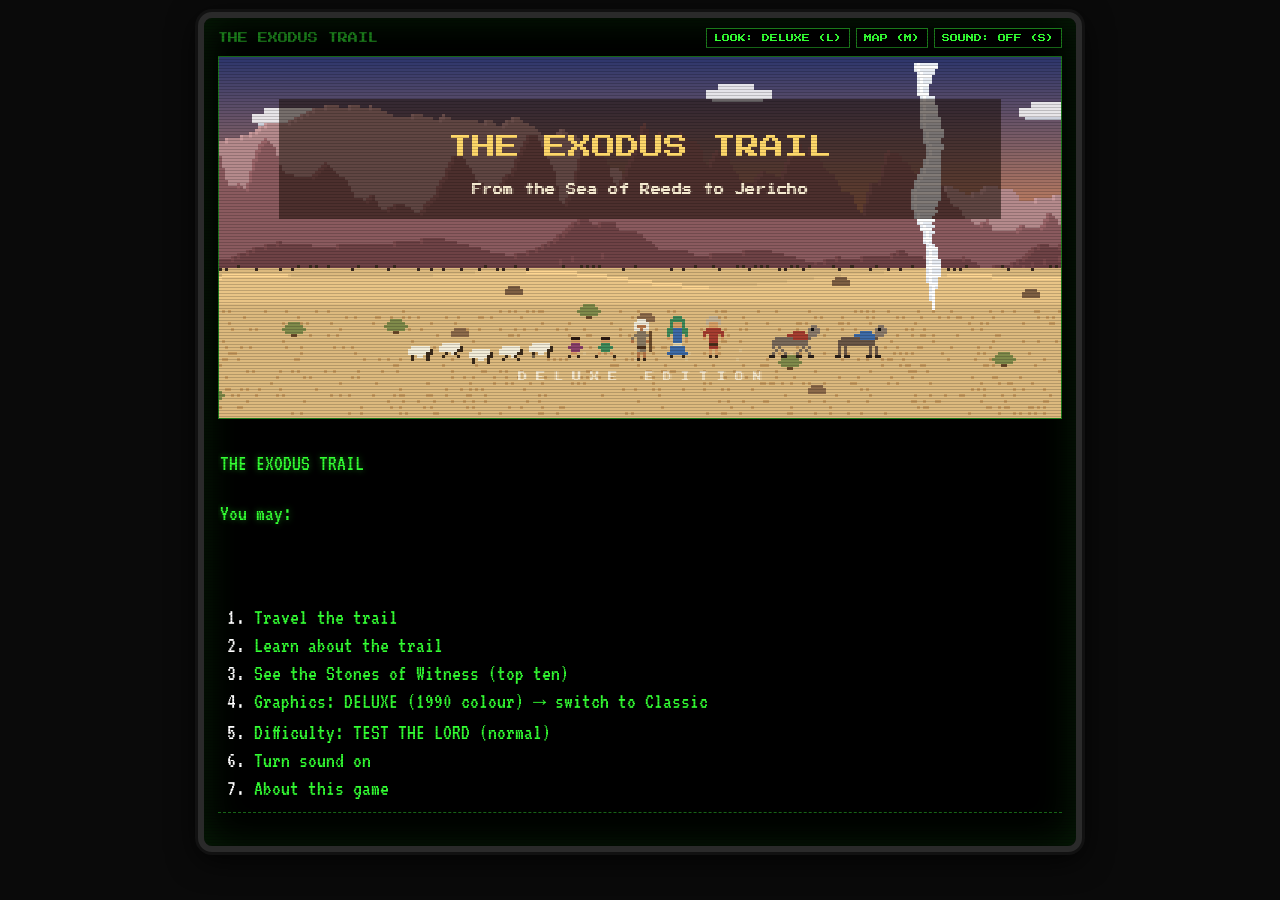
==== deluxe.html @ db8d42b9 "The Exodus Trail v0.5: rename, Deluxe look, difficulty model, mini-games; v0.1 preserved under /v1 C" ====
<!DOCTYPE html>
<html lang="en">
<head>
<meta charset="utf-8">
<meta name="viewport" content="width=device-width, initial-scale=1">
<title>The Exodus Trail</title>
<meta name="description" content="An Oregon Trail-style game of Israel's forty-year journey from the Red Sea to Jericho.">
<link rel="preconnect" href="https://fonts.googleapis.com">
<link href="https://fonts.googleapis.com/css2?family=Press+Start+2P&family=VT323&display=swap" rel="stylesheet">
<link rel="stylesheet" href="css/style.css">
</head>
<body>
<div id="monitor">
  <div id="bezel">
    <div id="topbar">
      <span id="brand">THE EXODUS TRAIL</span>
      <span id="btns"><button id="lookbtn">LOOK: CLASSIC (L)</button><button id="mapbtn">MAP (M)</button><button id="sndbtn">SOUND: OFF (S)</button></span>
    </div>
    <canvas id="scene" width="560" height="192"></canvas>
    <div id="title"></div>
    <div id="text"></div>
    <ul id="menu"></ul>
    <div id="status"></div>
    <div id="scanlines"></div>
  </div>
  <div id="map" hidden>
    <div id="mapwrap">
      <canvas id="mapc" width="560" height="384"></canvas>
      <div id="mapside">
        <h3>WHERE YOU HAVE BEEN</h3>
        <ul id="maplog"></ul>
        <p class="hint">Route: Sea of Reeds → Marah → Elim → Sin → Rephidim → Sinai → Taberah → Hazeroth → Kadesh → Paran/Zin → Kadesh → Mt Hor → Arabah → Jahaz → Shittim → Nebo → Jordan → Jericho</p>
      </div>
    </div>
  </div>
</div>
<script src="js/data/core.js"></script>
<script src="js/data/stops_exodus.js"></script>
<script src="js/data/stops_numbers.js"></script>
<script src="js/data/stops_joshua.js"></script>
<script src="js/data/events.js"></script>
<script src="js/scenes.js"></script>
<script src="js/scenes_deluxe.js"></script>
<script src="js/minigames.js"></script>
<script src="js/map.js"></script>
<script src="js/audio.js"></script>
<script>if (!location.hash) location.hash = "deluxe";</script>
<script src="js/engine.js"></script>
</body>
</html>
---- css/style.css ----
/* THE SINAI TRAIL — Apple II phosphor look */
:root { --g: #33ff33; --dg: #1a7a1a; --k: #000; --w: #fff; }
* { box-sizing: border-box; }
html, body { margin: 0; background: #0a0a0a; color: var(--g); font-family: 'VT323', 'Courier New', monospace; }
#monitor { max-width: 900px; margin: 12px auto; padding: 0 8px; }
#bezel { position: relative; background: var(--k); border: 6px solid #2a2a2a; border-radius: 14px; box-shadow: 0 0 0 3px #111, 0 0 40px rgba(51,255,51,.12) inset, 0 8px 30px rgba(0,0,0,.8); padding: 10px 14px 12px; overflow: hidden; }
#topbar { display: flex; justify-content: space-between; align-items: center; font-family: 'Press Start 2P', monospace; font-size: 10px; color: var(--dg); margin-bottom: 8px; }
#btns button { background: var(--k); color: var(--g); border: 1px solid var(--dg); font-family: 'Press Start 2P', monospace; font-size: 8px; padding: 5px 7px; margin-left: 6px; cursor: pointer; }
#btns button:hover { background: var(--dg); color: var(--k); }
#scene { display: block; width: 100%; height: auto; image-rendering: pixelated; image-rendering: crisp-edges; border: 1px solid var(--dg); background: var(--k); }
#title { font-family: 'Press Start 2P', monospace; font-size: 11px; color: var(--w); margin: 10px 0 4px; min-height: 14px; letter-spacing: 1px; }
#text { white-space: pre-wrap; font-size: 22px; line-height: 1.15; min-height: 150px; max-height: 400px; overflow-y: auto; padding: 4px 2px; cursor: default; text-shadow: 0 0 6px rgba(51,255,51,.45); }
#menu { list-style: none; margin: 6px 0 0; padding: 0; font-size: 22px; }
#menu li { padding: 3px 6px; cursor: pointer; border-left: 3px solid transparent; }
#menu li:hover { background: #062; border-left-color: var(--g); }
#menu li.cont { color: var(--dg); animation: blink 1.4s steps(2) infinite; }
#menu li.inp input { background: var(--k); color: var(--g); border: none; border-bottom: 2px solid var(--g); font-family: inherit; font-size: 22px; width: 260px; outline: none; }
#menu .k { color: var(--w); }
#status { display: flex; flex-wrap: wrap; gap: 4px 18px; border-top: 1px dashed var(--dg); margin-top: 10px; padding-top: 6px; font-size: 18px; color: var(--dg); min-height: 22px; }
#status span { white-space: nowrap; }
#scanlines { pointer-events: none; position: absolute; inset: 0; background: repeating-linear-gradient(0deg, rgba(0,0,0,.18) 0 1px, transparent 1px 3px); mix-blend-mode: multiply; }
@keyframes blink { 50% { opacity: .3; } }
/* map overlay */
#map[hidden] { display: none; }
#map { position: fixed; inset: 0; background: rgba(0,0,0,.92); z-index: 10; display: flex; align-items: center; justify-content: center; cursor: pointer; }
#mapwrap { display: flex; gap: 14px; max-width: 900px; width: 96%; align-items: stretch; cursor: default; }
#mapc { width: 66%; height: auto; image-rendering: pixelated; border: 4px solid var(--dg); background: var(--k); flex: 0 0 66%; }
#mapside { flex: 1; border: 2px solid var(--dg); padding: 10px; font-size: 18px; overflow-y: auto; max-height: 70vh; }
#mapside h3 { font-family: 'Press Start 2P', monospace; font-size: 9px; color: var(--w); margin: 0 0 8px; }
#mapside ul { padding-left: 18px; margin: 0; }
#mapside .hint { color: var(--dg); font-size: 15px; }
@media (max-width: 640px) {
  #text, #menu, #menu li.inp input { font-size: 18px; }
  #status { font-size: 15px; }
  #mapwrap { flex-direction: column; }
  #mapc { width: 100%; flex-basis: auto; }
}
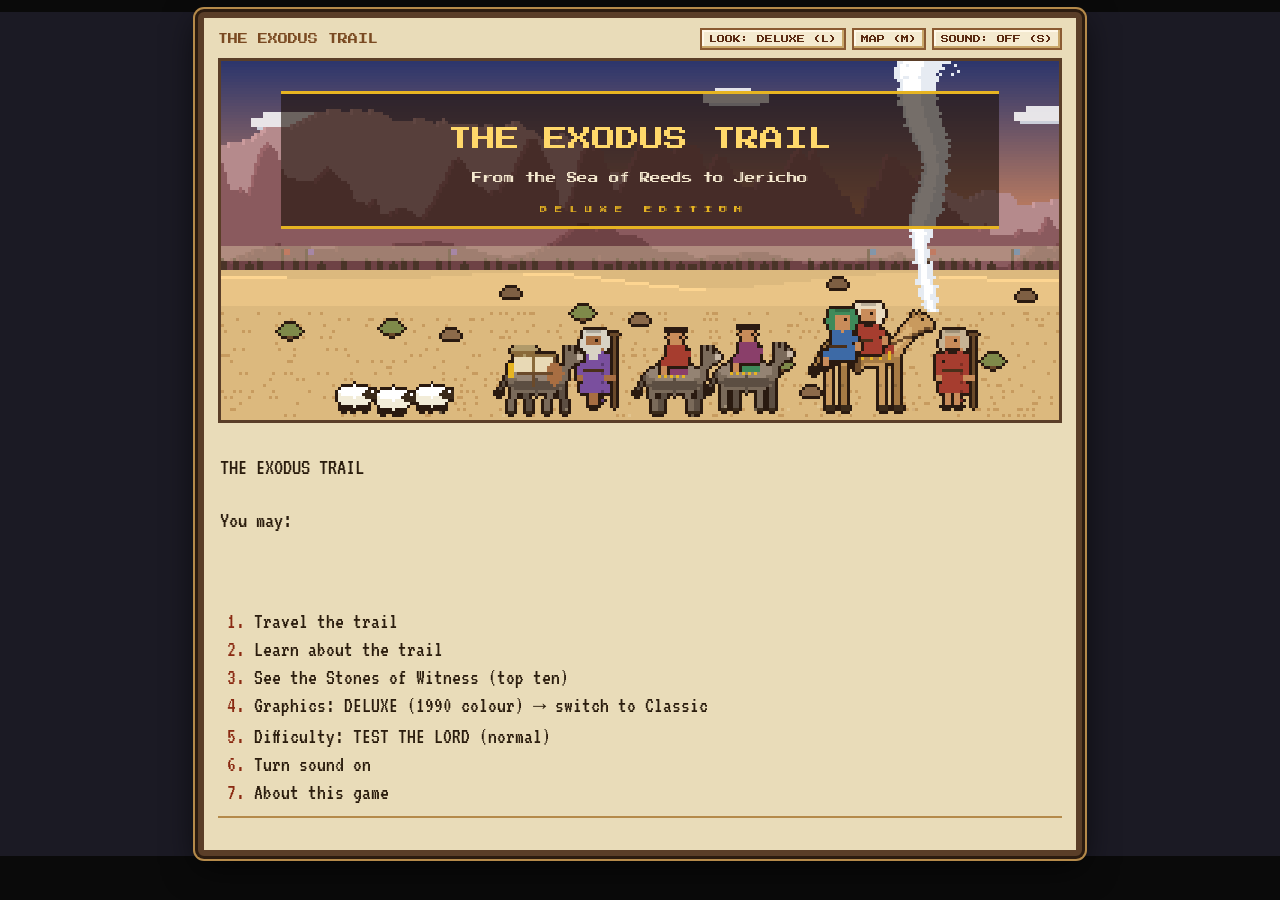
==== commit 82ecaef0: "v0.6 art: hero household, postcards, vignettes, pillar, portraits, parchment map, market scene - js/" ====
--- a/deluxe.html
+++ b/deluxe.html
@@ -20,6 +20,7 @@
     <div id="title"></div>
     <div id="text"></div>
     <ul id="menu"></ul>
+    <canvas id="party" width="560" height="52" hidden></canvas>
     <div id="status"></div>
     <div id="scanlines"></div>
   </div>
@@ -39,6 +40,7 @@
 <script src="js/data/stops_numbers.js"></script>
 <script src="js/data/stops_joshua.js"></script>
 <script src="js/data/events.js"></script>
+<script src="js/art_v06.js"></script>
 <script src="js/scenes.js"></script>
 <script src="js/scenes_deluxe.js"></script>
 <script src="js/minigames.js"></script>
--- a/css/style.css
+++ b/css/style.css
@@ -1,4 +1,4 @@
-/* THE SINAI TRAIL — Apple II phosphor look */
+/* THE EXODUS TRAIL — Apple II phosphor look */
 :root { --g: #33ff33; --dg: #1a7a1a; --k: #000; --w: #fff; }
 * { box-sizing: border-box; }
 html, body { margin: 0; background: #0a0a0a; color: var(--g); font-family: 'VT323', 'Courier New', monospace; }
@@ -16,6 +16,9 @@
 #menu li.cont { color: var(--dg); animation: blink 1.4s steps(2) infinite; }
 #menu li.inp input { background: var(--k); color: var(--g); border: none; border-bottom: 2px solid var(--g); font-family: inherit; font-size: 22px; width: 260px; outline: none; }
 #menu .k { color: var(--w); }
+#party { display: block; width: 100%; max-width: 560px; height: auto; image-rendering: pixelated; margin-top: 8px; border-top: 1px dashed var(--dg); padding-top: 6px; }
+#party[hidden] { display: none; }
+body.deluxe #party { border-top: 2px solid #b58a4a; }
 #status { display: flex; flex-wrap: wrap; gap: 4px 18px; border-top: 1px dashed var(--dg); margin-top: 10px; padding-top: 6px; font-size: 18px; color: var(--dg); min-height: 22px; }
 #status span { white-space: nowrap; }
 #scanlines { pointer-events: none; position: absolute; inset: 0; background: repeating-linear-gradient(0deg, rgba(0,0,0,.18) 0 1px, transparent 1px 3px); mix-blend-mode: multiply; }
@@ -35,3 +38,24 @@
   #mapwrap { flex-direction: column; }
   #mapc { width: 100%; flex-basis: auto; }
 }
+
+/* ===================== DELUXE LOOK (1990 colour edition) ===================== */
+body.deluxe { background: #1b1a24; color: #2b1d0e; }
+body.deluxe #bezel { background: #e9dcb9; border: 6px solid #5a3e28; border-radius: 6px; box-shadow: 0 0 0 3px #2c1c10, 0 0 0 5px #b58a4a, 0 10px 34px rgba(0,0,0,.7); }
+body.deluxe #topbar { color: #7a4a22; }
+body.deluxe #btns button { background: #f4ead0; color: #5a2a12; border: 2px solid #8a5a32; box-shadow: inset -2px -2px 0 #c9a76a, inset 2px 2px 0 #fff8e8; }
+body.deluxe #btns button:hover { background: #d9b877; color: #2b1d0e; }
+body.deluxe #scene { border: 3px solid #5a3e28; box-shadow: inset 0 0 0 2px #b58a4a; background: #000; }
+body.deluxe #title { color: #8a2a12; text-shadow: 1px 1px 0 #fff8e8; }
+body.deluxe #text { color: #2b1d0e; text-shadow: none; font-size: 23px; }
+body.deluxe #menu li { border-left: 3px solid transparent; }
+body.deluxe #menu li:hover { background: #d9b877; border-left-color: #8a2a12; }
+body.deluxe #menu li.cont { color: #7a4a22; }
+body.deluxe #menu .k { color: #8a2a12; }
+body.deluxe #menu li.inp input { background: #fff8e8; color: #2b1d0e; border-bottom: 2px solid #8a5a32; }
+body.deluxe #status { border-top: 2px solid #b58a4a; color: #5a3e28; }
+body.deluxe #scanlines { background: none; }
+body.deluxe #map { background: rgba(20,14,8,.94); }
+body.deluxe #mapc, body.deluxe #mapside { border-color: #b58a4a; }
+body.deluxe #mapside { color: #e9dcb9; }
+body.deluxe #mapside .hint { color: #b58a4a; }
